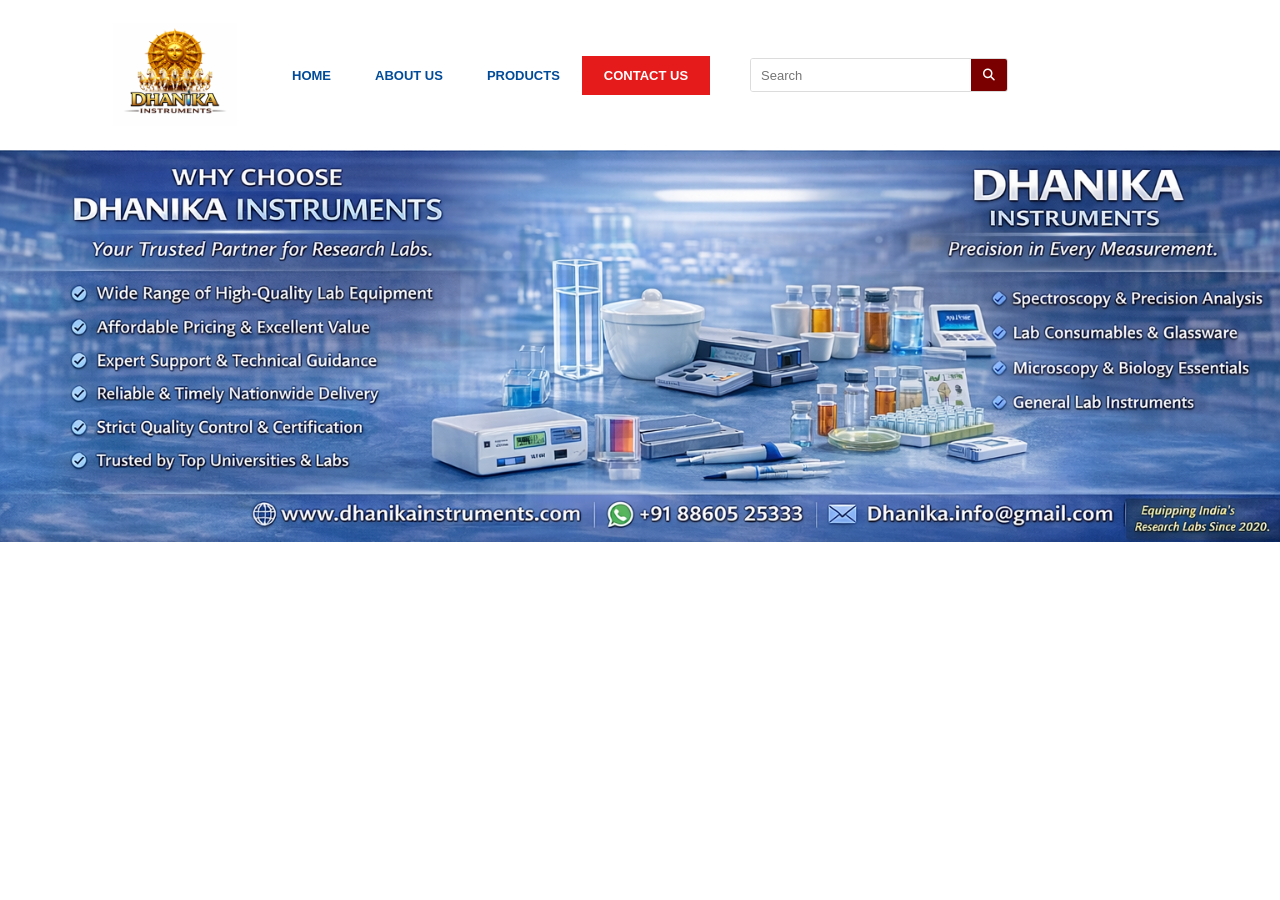
==== index.html @ e231268d "nav bar" ====
<!DOCTYPE html>
<html lang="en">

<head>
    <meta charset="UTF-8">
    <meta name="viewport" content="width=device-width, initial-scale=1.0">
    <title>Dhanika Instruments</title>
    <!-- Include Font Awesome for icons -->
    <link rel="stylesheet" href="https://cdnjs.cloudflare.com/ajax/libs/font-awesome/6.4.0/css/all.min.css">
    <link rel="stylesheet" href="style.css">
</head>

<body>

    <header class="header">
        <div class="top-container">
            <!-- Logo area with Nav inside it -->
            <div class="logo">
                <img src="logo.jpg" alt="Dhanika Instruments Logo" class="main-logo">

                <!-- Mobile Menu Toggle -->
                <input type="checkbox" id="menu-toggle" class="menu-toggle">
                <label for="menu-toggle" class="menu-icon"><i class="fas fa-bars"></i></label>

                <ul class="nav-menu">
                    <li><a href="#">HOME</a></li>
                    <li><a href="#">ABOUT US</a></li>
                    <li><a href="#">PRODUCTS</a></li>
                    <li class="contact-btn"><a href="#">CONTACT US</a></li>
                </ul>

                <div class="search-box">
                    <form action="#" method="GET">
                        <input type="text" placeholder="Search" name="search">
                        <button type="submit"><i class="fas fa-search"></i></button>
                    </form>
                </div>
            </div>

            <!-- Right side: Social and Contact -->

        </div>
    </header>

    <!-- Banner Section -->
    <section class="banner-section">
        <img src="banner.png" alt="Dhanika Instruments Banner" class="banner-image">
    </section>

</body>

</html>
---- style.css ----
* {
    margin: 0;
    padding: 0;
    box-sizing: border-box;
    font-family: 'Segoe UI', Tahoma, Geneva, Verdana, sans-serif;
}

body {
    background-color: #ffffff;
}

.header {
    width: 100%;
}

.top-container {
    max-width: 1100px;
    margin: 0 auto;
    padding: 10px 20px;
    position: relative;
    min-height: 120px;
    display: flex;
    justify-content: space-between;
    align-items: center;
    flex-wrap: wrap;
}

.logo {
    display: flex;
    align-items: center;
    position: relative;
}

.main-logo {
    max-height: 130px;
    width: auto;
    object-fit: contain;
}

.logo .nav-menu {
    margin-left: 30px;
}

.menu-toggle,
.menu-icon {
    display: none;
}

.search-box {
    margin-left: 40px;
    display: flex;
    align-items: center;
}

.nav-menu {
    list-style: none;
    display: flex;
}

.nav-menu li {
    display: flex;
}

.nav-menu li a {
    text-decoration: none;
    color: #004b99;
    font-weight: 600;
    font-size: 13px;
    padding: 12px 22px;
    display: flex;
    align-items: center;
    transition: background-color 0.2s;
}

.nav-menu li a:hover {
    background-color: #f7f7f7;
}

.nav-menu li.contact-btn {
    background-color: #e51a1a;
}

.nav-menu li.contact-btn a {
    color: #ffffff;
}

.nav-menu li.contact-btn a:hover {
    background-color: #cc1515;
}

.search-box form {
    display: flex;
    border: 1px solid #dcdcdc;
    border-radius: 3px;
    overflow: hidden;
    height: 34px;
}

.search-box input {
    border: none;
    padding: 0 10px;
    outline: none;
    font-size: 13px;
    width: 220px;
    color: #555;
}

.search-box button {
    background-color: #7a0000;
    border: none;
    color: white;
    padding: 0 12px;
    cursor: pointer;
    font-size: 12px;
}

.search-box button:hover {
    background-color: #5c0000;
}

.banner-section {
    width: 100%;
    margin: 0;
    padding: 0;
    line-height: 0;
}

.banner-section .banner-image {
    width: 100%;
    height: auto;
    display: block;
}

/* --- Responsive Media Queries --- */

/* Tablets and small desktops */
@media (max-width: 1024px) {
    .top-container {
        padding: 15px;
    }

    .main-logo {
        max-height: 100px;
    }

    .logo .nav-menu {
        margin-left: 20px;
    }

    .nav-menu li a {
        padding: 10px 15px;
    }
}

/* Mobile Devices */
@media (max-width: 768px) {
    .top-container {
        flex-direction: column;
        align-items: flex-start;
    }

    .logo {
        width: 100%;
        justify-content: space-between;
        position: relative;
    }

    .main-logo {
        max-height: 70px;
    }

    /* Mobile Navigation Bar (Hamburger Style) */
    .menu-icon {
        display: block;
        font-size: 26px;
        color: #004b99;
        cursor: pointer;
        padding: 10px;
    }

    .nav-menu {
        display: none;
        flex-direction: column;
        position: absolute;
        top: 100%;
        left: 0;
        width: 100%;
        background-color: white;
        box-shadow: 0 4px 10px rgba(0, 0, 0, 0.1);
        z-index: 1000;
        border-top: 1px solid #eee;
    }

    .logo .nav-menu {
        margin-left: 0;
    }

    .nav-menu li {
        width: 100%;
    }

    .nav-menu li a {
        padding: 15px 20px;
        width: 100%;
        border-bottom: 1px solid #f9f9f9;
    }

    /* Show menu when checkbox is checked */
    .menu-toggle:checked~.nav-menu {
        display: flex;
    }



    .search-box {
        width: auto;
        margin-left: 0;
        margin-top: 10px;
        order: 3;
    }

    .search-box form {
        width: 100%;
    }

    .search-box input {
        width: 150px;
        /* Smaller search box on mobile header */
    }
}
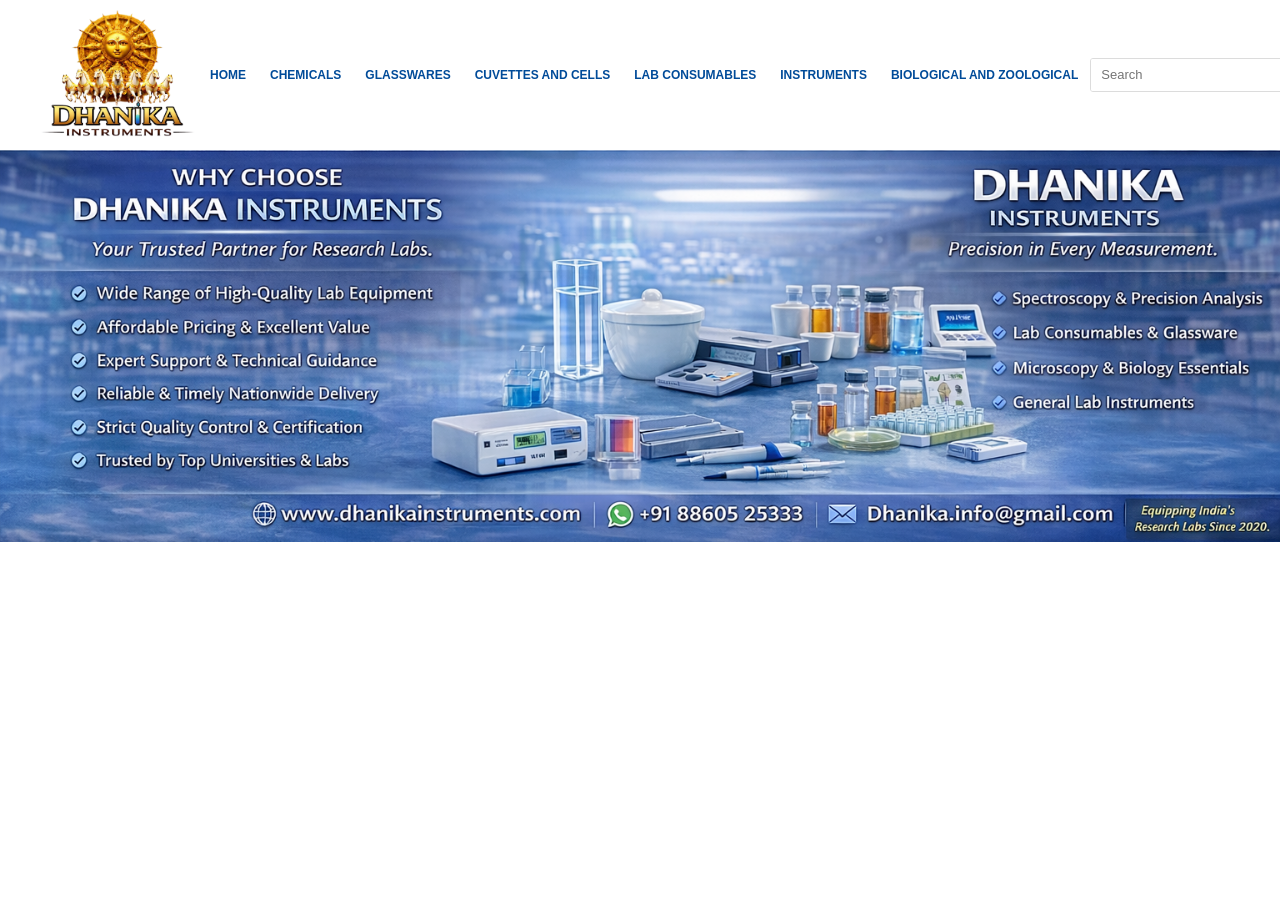
==== commit 89fc28f4: "nav bar" ====
--- a/index.html
+++ b/index.html
@@ -16,19 +16,26 @@
         <div class="top-container">
             <!-- Logo area with Nav inside it -->
             <div class="logo">
-                <img src="logo.jpg" alt="Dhanika Instruments Logo" class="main-logo">
+                <img src="Untitled design (1).png" alt="Dhanika Instruments Logo" class="main-logo">
+            </div>
 
+            <div class="nav-container">
                 <!-- Mobile Menu Toggle -->
                 <input type="checkbox" id="menu-toggle" class="menu-toggle">
                 <label for="menu-toggle" class="menu-icon"><i class="fas fa-bars"></i></label>
 
                 <ul class="nav-menu">
                     <li><a href="#">HOME</a></li>
-                    <li><a href="#">ABOUT US</a></li>
-                    <li><a href="#">PRODUCTS</a></li>
-                    <li class="contact-btn"><a href="#">CONTACT US</a></li>
+                    <li><a href="#">CHEMICALS</a></li>
+                    <li><a href="#">GLASSWARES</a></li>
+                    <li><a href="#">CUVETTES AND CELLS</a></li>
+                    <li><a href="#">LAB CONSUMABLES</a></li>
+                    <li><a href="#">INSTRUMENTS</a></li>
+                    <li><a href="#">BIOLOGICAL AND ZOOLOGICAL</a></li>
                 </ul>
+            </div>
 
+            <div class="header-right">
                 <div class="search-box">
                     <form action="#" method="GET">
                         <input type="text" placeholder="Search" name="search">
--- a/style.css
+++ b/style.css
@@ -14,15 +14,25 @@
 }
 
 .top-container {
-    max-width: 1100px;
-    margin: 0 auto;
-    padding: 10px 20px;
+    width: 100%;
+    max-width: 100%;
+    margin: 0;
+    padding: 10px 40px;
     position: relative;
-    min-height: 120px;
+    min-height: 100px;
     display: flex;
     justify-content: space-between;
     align-items: center;
-    flex-wrap: wrap;
+}
+
+/* Perfect Center Logic for Desktop */
+@media (min-width: 1300px) {
+    .nav-container {
+        position: absolute;
+        left: 50%;
+        transform: translateX(-50%);
+        z-index: 10;
+    }
 }
 
 .logo {
@@ -37,8 +47,14 @@
     object-fit: contain;
 }
 
-.logo .nav-menu {
-    margin-left: 30px;
+.nav-container {
+    display: flex;
+    align-items: center;
+}
+
+.header-right {
+    display: flex;
+    justify-content: flex-end;
 }
 
 .menu-toggle,
@@ -47,7 +63,6 @@
 }
 
 .search-box {
-    margin-left: 40px;
     display: flex;
     align-items: center;
 }
@@ -65,28 +80,19 @@
     text-decoration: none;
     color: #004b99;
     font-weight: 600;
-    font-size: 13px;
-    padding: 12px 22px;
-    display: flex;
-    align-items: center;
-    transition: background-color 0.2s;
+    font-size: 12px;
+    padding: 12px 12px;
+    display: flex;
+    align-items: center;
+    transition: color 0.15s ease;
+    white-space: nowrap;
 }
 
 .nav-menu li a:hover {
-    background-color: #f7f7f7;
-}
-
-.nav-menu li.contact-btn {
-    background-color: #e51a1a;
-}
-
-.nav-menu li.contact-btn a {
-    color: #ffffff;
-}
-
-.nav-menu li.contact-btn a:hover {
-    background-color: #cc1515;
-}
+    color: #cc1515;
+}
+
+
 
 .search-box form {
     display: flex;
@@ -136,14 +142,14 @@
 /* Tablets and small desktops */
 @media (max-width: 1024px) {
     .top-container {
-        padding: 15px;
+        padding: 10px 20px;
     }
 
     .main-logo {
         max-height: 100px;
     }
 
-    .logo .nav-menu {
+    .nav-menu {
         margin-left: 20px;
     }
 
@@ -155,8 +161,9 @@
 /* Mobile Devices */
 @media (max-width: 768px) {
     .top-container {
-        flex-direction: column;
-        align-items: flex-start;
+        flex-direction: row;
+        justify-content: space-between;
+        padding: 10px 15px;
     }
 
     .logo {
@@ -191,9 +198,7 @@
         border-top: 1px solid #eee;
     }
 
-    .logo .nav-menu {
-        margin-left: 0;
-    }
+
 
     .nav-menu li {
         width: 100%;
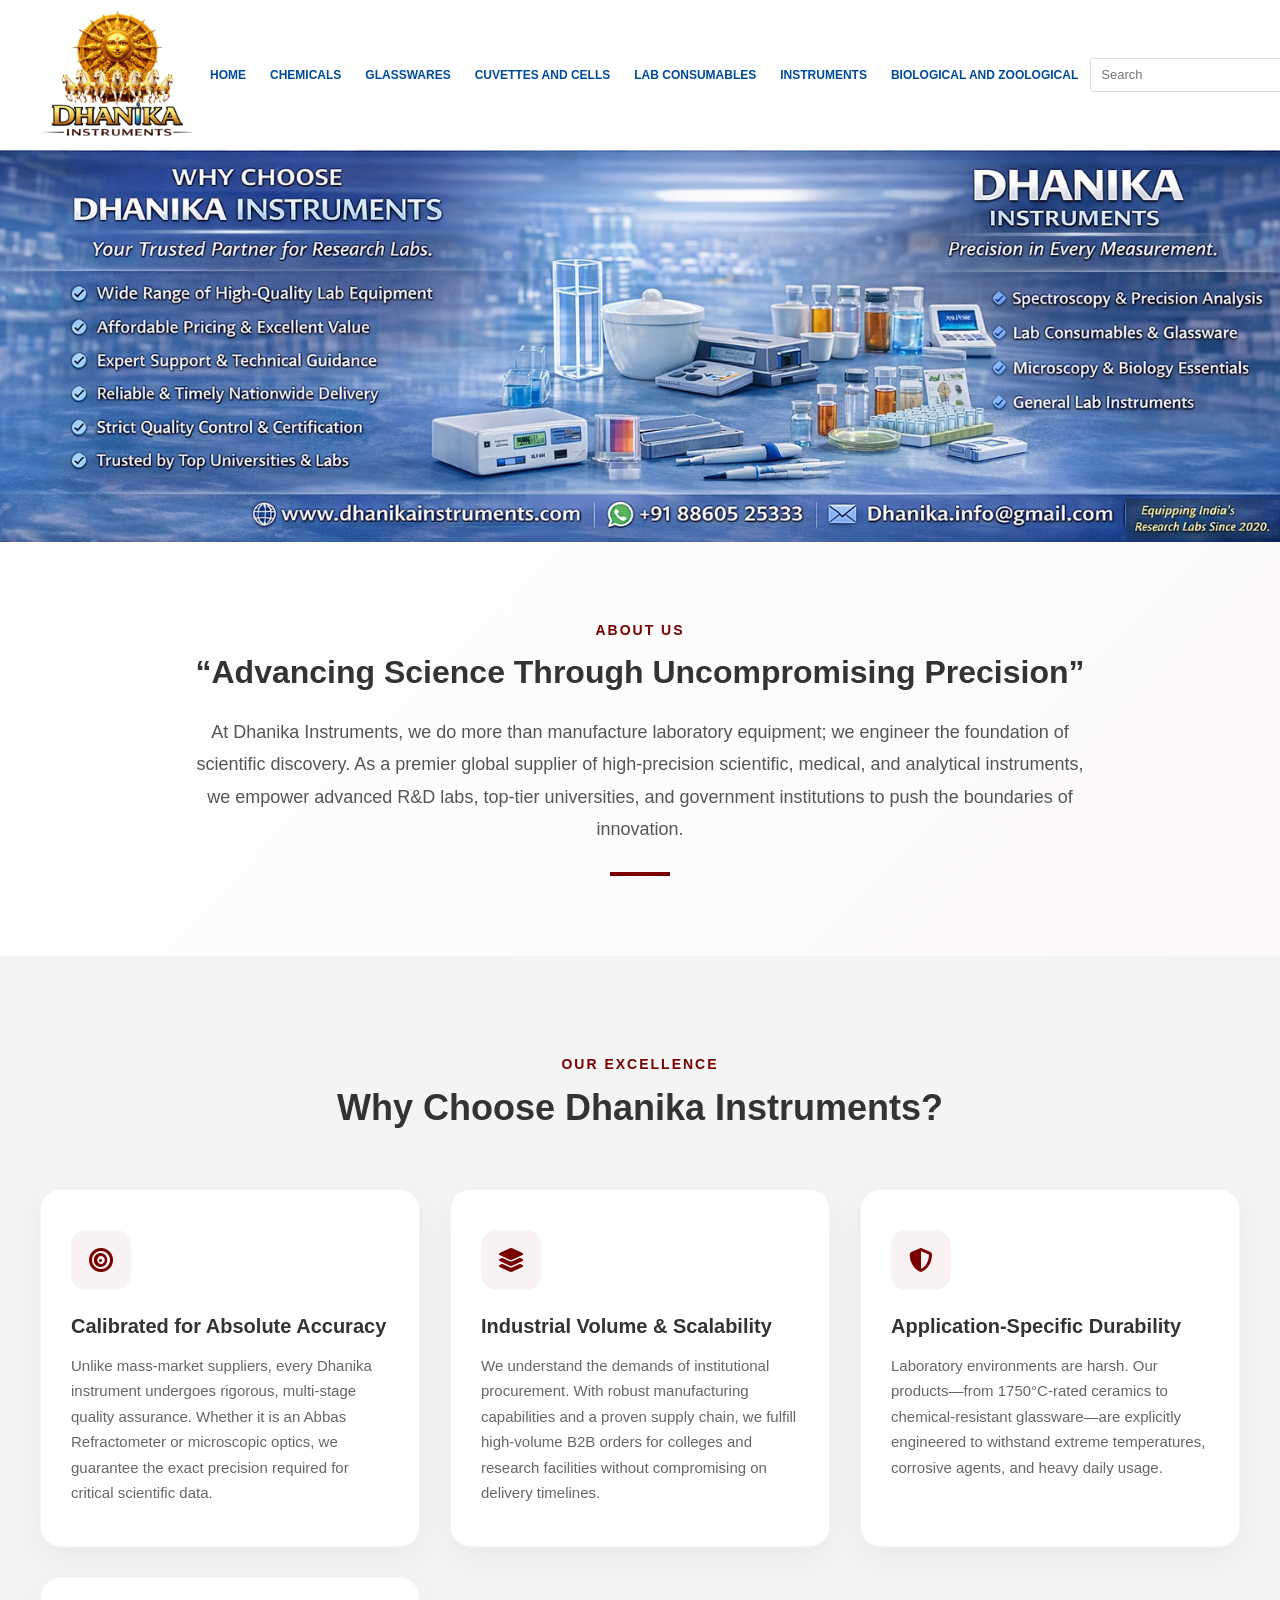
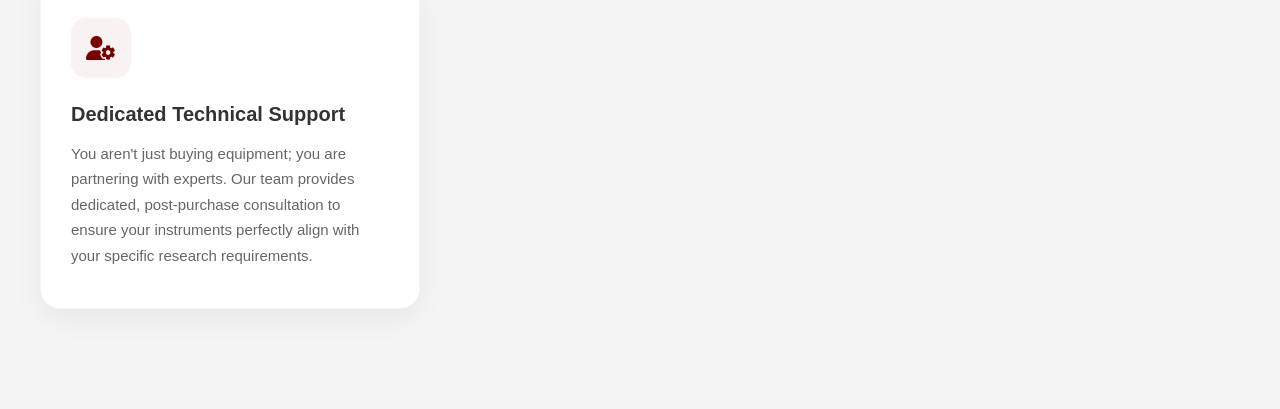
==== commit e9a5e6c3: "Add About Us and Why Choose Us sections with animations and styling" ====
--- a/index.html
+++ b/index.html
@@ -25,13 +25,13 @@
                 <label for="menu-toggle" class="menu-icon"><i class="fas fa-bars"></i></label>
 
                 <ul class="nav-menu">
-                    <li><a href="#">HOME</a></li>
-                    <li><a href="#">CHEMICALS</a></li>
-                    <li><a href="#">GLASSWARES</a></li>
-                    <li><a href="#">CUVETTES AND CELLS</a></li>
-                    <li><a href="#">LAB CONSUMABLES</a></li>
-                    <li><a href="#">INSTRUMENTS</a></li>
-                    <li><a href="#">BIOLOGICAL AND ZOOLOGICAL</a></li>
+                    <li><a href="index.html">HOME</a></li>
+                    <li><a href="chemicals.html">CHEMICALS</a></li>
+                    <li><a href="glasswares.html">GLASSWARES</a></li>
+                    <li><a href="cuvettes.html">CUVETTES AND CELLS</a></li>
+                    <li><a href="lab-consumables.html">LAB CONSUMABLES</a></li>
+                    <li><a href="instruments.html">INSTRUMENTS</a></li>
+                    <li><a href="biological.html">BIOLOGICAL AND ZOOLOGICAL</a></li>
                 </ul>
             </div>
 
@@ -54,6 +54,68 @@
         <img src="banner.png" alt="Dhanika Instruments Banner" class="banner-image">
     </section>
 
+    <!-- About Us Section -->
+    <section class="about-section">
+        <div class="about-container animate-up">
+            <span class="section-tag">About Us</span>
+            <h2>“Advancing Science Through Uncompromising Precision”</h2>
+            <div class="about-content">
+                At Dhanika Instruments, we do more than manufacture laboratory equipment; we engineer the foundation of
+                scientific discovery. As a premier global supplier of high-precision scientific, medical, and analytical
+                instruments, we empower advanced R&D labs, top-tier universities, and government institutions to push
+                the boundaries of innovation.
+            </div>
+        </div>
+    </section>
+
+    <!-- Why Choose Us Section -->
+    <section class="why-us-section">
+        <div class="why-us-container">
+            <div class="why-header animate-up">
+                <span class="section-tag">Our Excellence</span>
+                <h2>Why Choose Dhanika Instruments?</h2>
+            </div>
+
+            <div class="feature-grid">
+                <!-- Card 1 -->
+                <div class="feature-card animate-up delay-1">
+                    <div class="feature-icon-box"><i class="fas fa-bullseye"></i></div>
+                    <h3>Calibrated for Absolute Accuracy</h3>
+                    <p>Unlike mass-market suppliers, every Dhanika instrument undergoes rigorous, multi-stage quality
+                        assurance. Whether it is an Abbas Refractometer or microscopic optics, we guarantee the exact
+                        precision required for critical scientific data.</p>
+                </div>
+
+                <!-- Card 2 -->
+                <div class="feature-card animate-up delay-2">
+                    <div class="feature-icon-box"><i class="fas fa-layer-group"></i></div>
+                    <h3>Industrial Volume & Scalability</h3>
+                    <p>We understand the demands of institutional procurement. With robust manufacturing capabilities
+                        and a proven supply chain, we fulfill high-volume B2B orders for colleges and research
+                        facilities without compromising on delivery timelines.</p>
+                </div>
+
+                <!-- Card 3 -->
+                <div class="feature-card animate-up delay-3">
+                    <div class="feature-icon-box"><i class="fas fa-shield-alt"></i></div>
+                    <h3>Application-Specific Durability</h3>
+                    <p>Laboratory environments are harsh. Our products—from 1750°C-rated ceramics to chemical-resistant
+                        glassware—are explicitly engineered to withstand extreme temperatures, corrosive agents, and
+                        heavy daily usage.</p>
+                </div>
+
+                <!-- Card 4 -->
+                <div class="feature-card animate-up delay-4">
+                    <div class="feature-icon-box"><i class="fas fa-user-gear"></i></div>
+                    <h3>Dedicated Technical Support</h3>
+                    <p>You aren't just buying equipment; you are partnering with experts. Our team provides dedicated,
+                        post-purchase consultation to ensure your instruments perfectly align with your specific
+                        research requirements.</p>
+                </div>
+            </div>
+        </div>
+    </section>
+
 </body>
 
 </html>
--- a/style.css
+++ b/style.css
@@ -135,6 +135,323 @@
     width: 100%;
     height: auto;
     display: block;
+}
+
+/* --- Entrance Animations --- */
+@keyframes fadeInUp {
+    from {
+        opacity: 0;
+        transform: translateY(30px);
+    }
+
+    to {
+        opacity: 1;
+        transform: translateY(0);
+    }
+}
+
+.animate-up {
+    opacity: 0;
+    animation: fadeInUp 0.8s ease-out forwards;
+}
+
+.delay-1 {
+    animation-delay: 0.2s;
+}
+
+.delay-2 {
+    animation-delay: 0.4s;
+}
+
+.delay-3 {
+    animation-delay: 0.6s;
+}
+
+.delay-4 {
+    animation-delay: 0.8s;
+}
+
+/* --- About Us Section --- */
+.about-section {
+    padding: 80px 40px;
+    background: linear-gradient(135deg, #fff 0%, #fcf8f8 100%);
+    text-align: center;
+    overflow: hidden;
+}
+
+.about-container {
+    max-width: 900px;
+    margin: 0 auto;
+}
+
+.section-tag {
+    color: #7a0000;
+    font-weight: 700;
+    text-transform: uppercase;
+    letter-spacing: 2px;
+    font-size: 14px;
+    margin-bottom: 15px;
+    display: block;
+}
+
+.about-section h2 {
+    font-size: 32px;
+    color: #333;
+    margin-bottom: 25px;
+    font-weight: 800;
+    line-height: 1.2;
+}
+
+.about-content {
+    font-size: 18px;
+    color: #555;
+    line-height: 1.8;
+    position: relative;
+    padding-bottom: 30px;
+}
+
+.about-content::after {
+    content: '';
+    position: absolute;
+    bottom: 0;
+    left: 50%;
+    transform: translateX(-50%);
+    width: 60px;
+    height: 4px;
+    background: #7a0000;
+}
+
+/* --- Why Choose Us Section --- */
+.why-us-section {
+    padding: 100px 40px;
+    background-color: #f4f4f4;
+}
+
+.why-us-container {
+    max-width: 1300px;
+    margin: 0 auto;
+}
+
+.why-header {
+    text-align: center;
+    margin-bottom: 60px;
+}
+
+.why-header h2 {
+    font-size: 36px;
+    color: #333;
+    font-weight: 800;
+}
+
+.feature-grid {
+    display: grid;
+    grid-template-columns: repeat(auto-fit, minmax(280px, 1fr));
+    gap: 30px;
+}
+
+.feature-card {
+    background: #fff;
+    padding: 40px 30px;
+    border-radius: 20px;
+    box-shadow: 0 10px 30px rgba(0, 0, 0, 0.05);
+    transition: all 0.4s cubic-bezier(0.175, 0.885, 0.32, 1.275);
+    border: 1px solid rgba(122, 0, 0, 0.05);
+    position: relative;
+    overflow: hidden;
+    z-index: 1;
+}
+
+.feature-card::before {
+    content: '';
+    position: absolute;
+    top: 0;
+    left: 0;
+    width: 6px;
+    height: 0%;
+    background: #7a0000;
+    transition: height 0.4s ease;
+}
+
+.feature-card:hover {
+    transform: translateY(-10px);
+    box-shadow: 0 20px 40px rgba(0, 0, 0, 0.1);
+}
+
+.feature-card:hover::before {
+    height: 100%;
+}
+
+.feature-icon-box {
+    width: 60px;
+    height: 60px;
+    background: rgba(122, 0, 0, 0.05);
+    border-radius: 15px;
+    display: flex;
+    align-items: center;
+    justify-content: center;
+    margin-bottom: 25px;
+    color: #7a0000;
+    font-size: 24px;
+    transition: all 0.3s ease;
+}
+
+.feature-card:hover .feature-icon-box {
+    background: #7a0000;
+    color: #fff;
+    transform: scale(1.1);
+}
+
+.feature-card h3 {
+    font-size: 20px;
+    color: #333;
+    margin-bottom: 15px;
+    font-weight: 700;
+}
+
+.feature-card p {
+    font-size: 15px;
+    color: #666;
+    line-height: 1.7;
+}
+
+/* Base Content Section (Shared) */
+.content-section {
+    max-width: 1300px;
+    margin: 40px auto;
+    padding: 0 40px;
+}
+
+.content-section h1 {
+    color: #7a0000;
+    margin-bottom: 10px;
+    font-size: 36px;
+    text-align: center;
+    font-weight: 700;
+}
+
+.section-subtitle {
+    text-align: center;
+    color: #666;
+    margin-bottom: 50px;
+    font-size: 18px;
+}
+
+/* Category Grid */
+.product-grid {
+    display: grid;
+    grid-template-columns: repeat(auto-fill, minmax(300px, 1fr));
+    gap: 30px;
+    margin-bottom: 60px;
+}
+
+/* Product Card Style */
+.product-card {
+    background: #fff;
+    border-radius: 12px;
+    overflow: hidden;
+    box-shadow: 0 5px 15px rgba(0, 0, 0, 0.05);
+    transition: transform 0.3s ease, box-shadow 0.3s ease;
+    border: 1px solid #eee;
+    display: flex;
+    flex-direction: column;
+}
+
+.product-card:hover {
+    transform: translateY(-5px);
+    box-shadow: 0 10px 25px rgba(0, 0, 0, 0.1);
+}
+
+.product-image {
+    width: 100%;
+    height: 220px;
+    background: #f9f9f9;
+    display: flex;
+    align-items: center;
+    justify-content: center;
+    padding: 20px;
+}
+
+.product-image img {
+    max-width: 100%;
+    max-height: 100%;
+    object-fit: contain;
+}
+
+.product-details {
+    padding: 20px;
+    flex-grow: 1;
+}
+
+.product-id {
+    font-size: 12px;
+    color: #999;
+    font-weight: 600;
+    margin-bottom: 5px;
+    display: block;
+}
+
+.product-title {
+    font-size: 18px;
+    color: #333;
+    font-weight: 700;
+    margin-bottom: 10px;
+}
+
+.product-table {
+    width: 100%;
+    border-collapse: collapse;
+    margin-top: 15px;
+    font-size: 13px;
+}
+
+.product-table td {
+    padding: 8px 0;
+    border-bottom: 1px solid #f0f0f0;
+}
+
+.product-table .label {
+    color: #888;
+    width: 100px;
+}
+
+.product-table .value {
+    color: #444;
+    font-weight: 600;
+    text-align: right;
+}
+
+.product-description {
+    margin-top: 15px;
+    font-size: 13px;
+    color: #666;
+    line-height: 1.5;
+}
+
+/* Section Headers */
+.category-header {
+    background: #f7f7f7;
+    padding: 15px 25px;
+    border-radius: 8px;
+    margin: 60px 0 30px 0;
+    border-left: 5px solid #7a0000;
+    display: flex;
+    justify-content: space-between;
+    align-items: center;
+}
+
+.category-header h2 {
+    font-size: 24px;
+    color: #333;
+    margin: 0;
+}
+
+.gst-badge {
+    background: #e1f5fe;
+    color: #01579b;
+    padding: 4px 12px;
+    border-radius: 20px;
+    font-size: 12px;
+    font-weight: 700;
 }
 
 /* --- Responsive Media Queries --- */
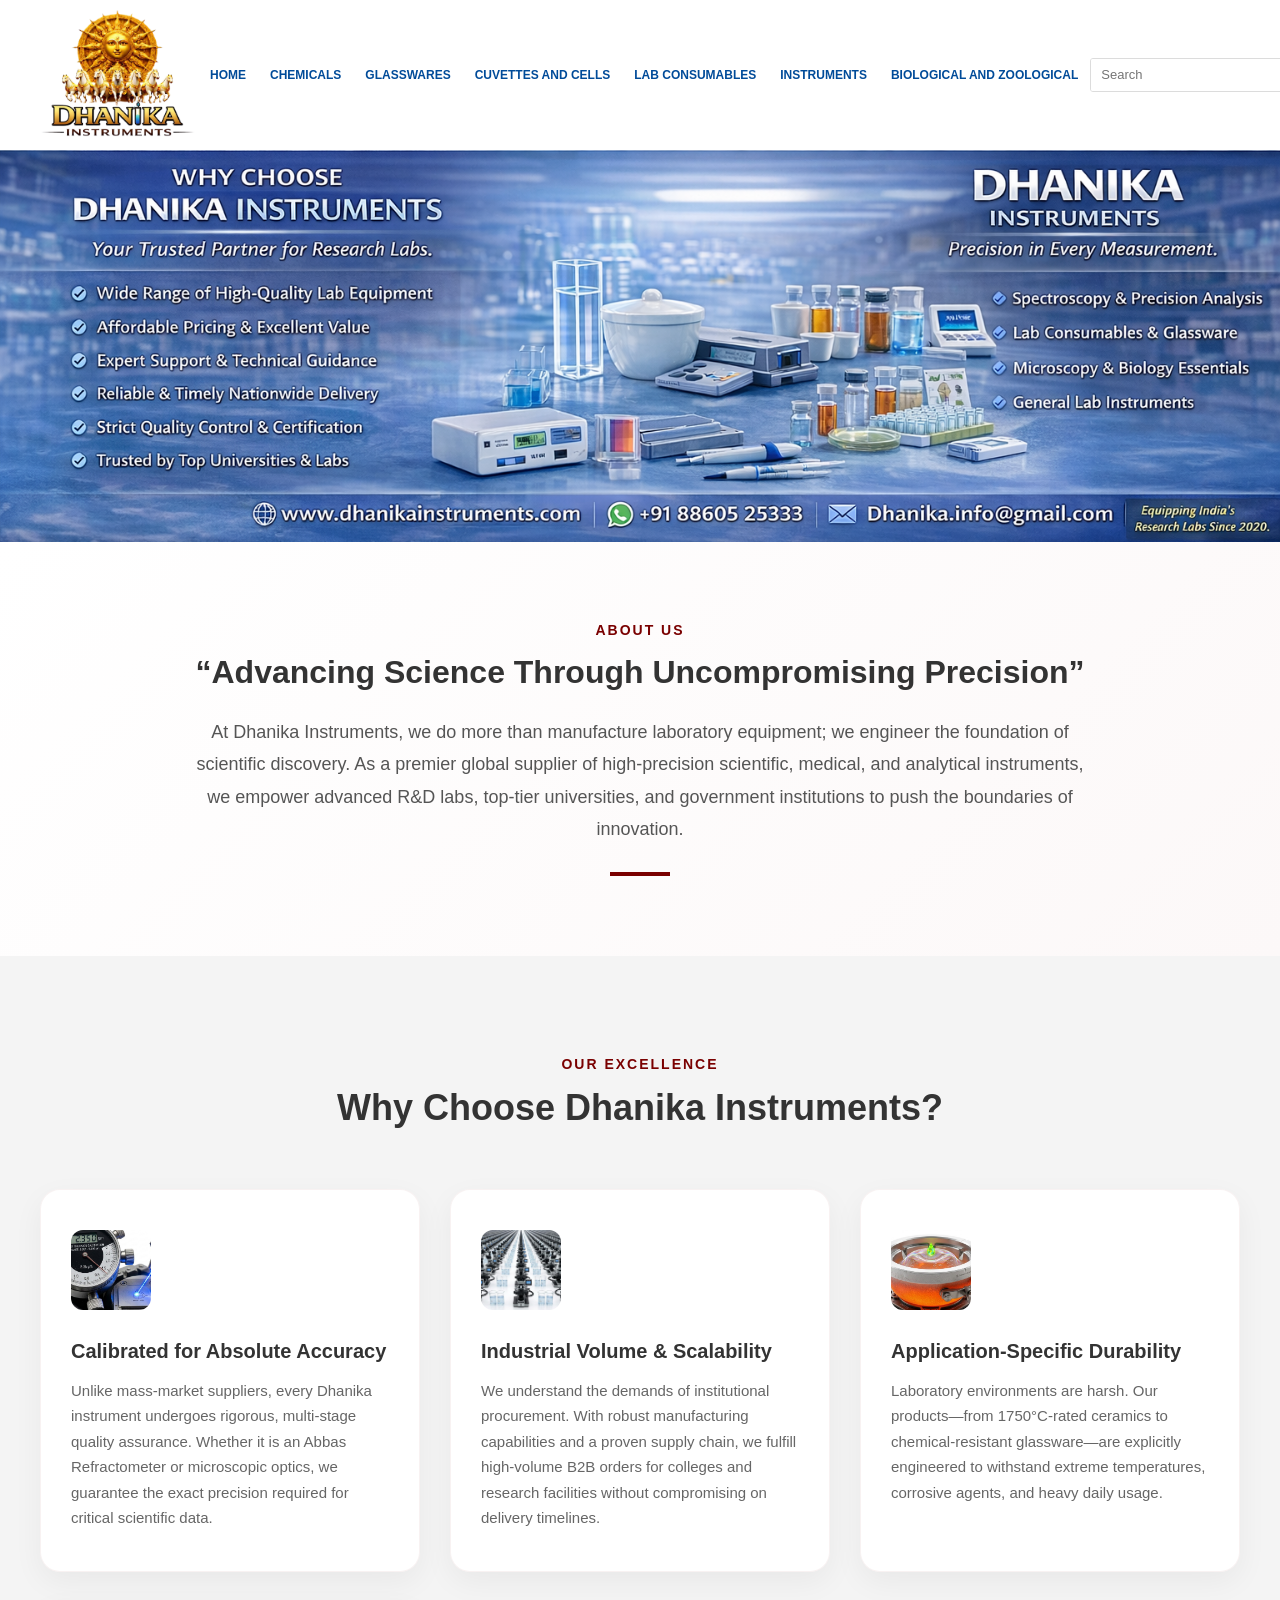
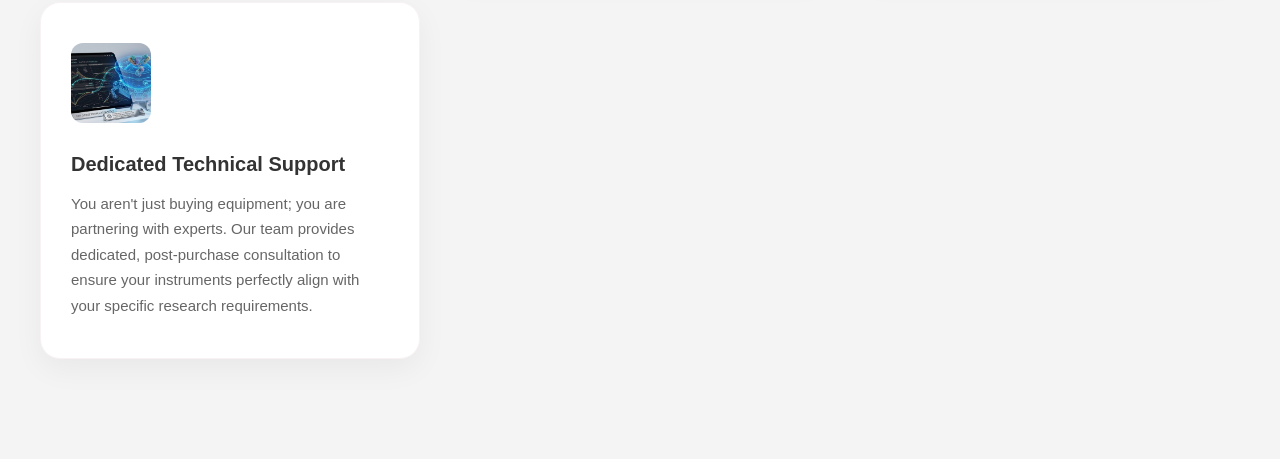
==== commit 0917f570: "Add product images and enhance feature icon styling for better presentation" ====
--- a/index.html
+++ b/index.html
@@ -79,7 +79,8 @@
             <div class="feature-grid">
                 <!-- Card 1 -->
                 <div class="feature-card animate-up delay-1">
-                    <div class="feature-icon-box"><i class="fas fa-bullseye"></i></div>
+                    <div class="feature-icon-box"><img src="1.jpeg" alt="Accuracy Icon"
+                            style="width: 100%; height: 100%; object-fit: cover; border-radius: 12px;"></div>
                     <h3>Calibrated for Absolute Accuracy</h3>
                     <p>Unlike mass-market suppliers, every Dhanika instrument undergoes rigorous, multi-stage quality
                         assurance. Whether it is an Abbas Refractometer or microscopic optics, we guarantee the exact
@@ -88,7 +89,8 @@
 
                 <!-- Card 2 -->
                 <div class="feature-card animate-up delay-2">
-                    <div class="feature-icon-box"><i class="fas fa-layer-group"></i></div>
+                    <div class="feature-icon-box"><img src="2.jpeg" alt="Scalability Icon"
+                            style="width: 100%; height: 100%; object-fit: cover; border-radius: 12px;"></div>
                     <h3>Industrial Volume & Scalability</h3>
                     <p>We understand the demands of institutional procurement. With robust manufacturing capabilities
                         and a proven supply chain, we fulfill high-volume B2B orders for colleges and research
@@ -97,7 +99,8 @@
 
                 <!-- Card 3 -->
                 <div class="feature-card animate-up delay-3">
-                    <div class="feature-icon-box"><i class="fas fa-shield-alt"></i></div>
+                    <div class="feature-icon-box"><img src="3.jpeg" alt="Durability Icon"
+                            style="width: 100%; height: 100%; object-fit: cover; border-radius: 12px;"></div>
                     <h3>Application-Specific Durability</h3>
                     <p>Laboratory environments are harsh. Our products—from 1750°C-rated ceramics to chemical-resistant
                         glassware—are explicitly engineered to withstand extreme temperatures, corrosive agents, and
@@ -106,7 +109,8 @@
 
                 <!-- Card 4 -->
                 <div class="feature-card animate-up delay-4">
-                    <div class="feature-icon-box"><i class="fas fa-user-gear"></i></div>
+                    <div class="feature-icon-box"><img src="4.jpeg" alt="Support Icon"
+                            style="width: 100%; height: 100%; object-fit: cover; border-radius: 12px;"></div>
                     <h3>Dedicated Technical Support</h3>
                     <p>You aren't just buying equipment; you are partnering with experts. Our team provides dedicated,
                         post-purchase consultation to ensure your instruments perfectly align with your specific
--- a/style.css
+++ b/style.css
@@ -282,16 +282,16 @@
 }
 
 .feature-icon-box {
-    width: 60px;
-    height: 60px;
-    background: rgba(122, 0, 0, 0.05);
+    width: 80px;
+    height: 80px;
+    background: transparent;
     border-radius: 15px;
     display: flex;
     align-items: center;
     justify-content: center;
-    margin-bottom: 25px;
+    margin-bottom: 30px;
     color: #7a0000;
-    font-size: 24px;
+    font-size: 32px;
     transition: all 0.3s ease;
 }
 
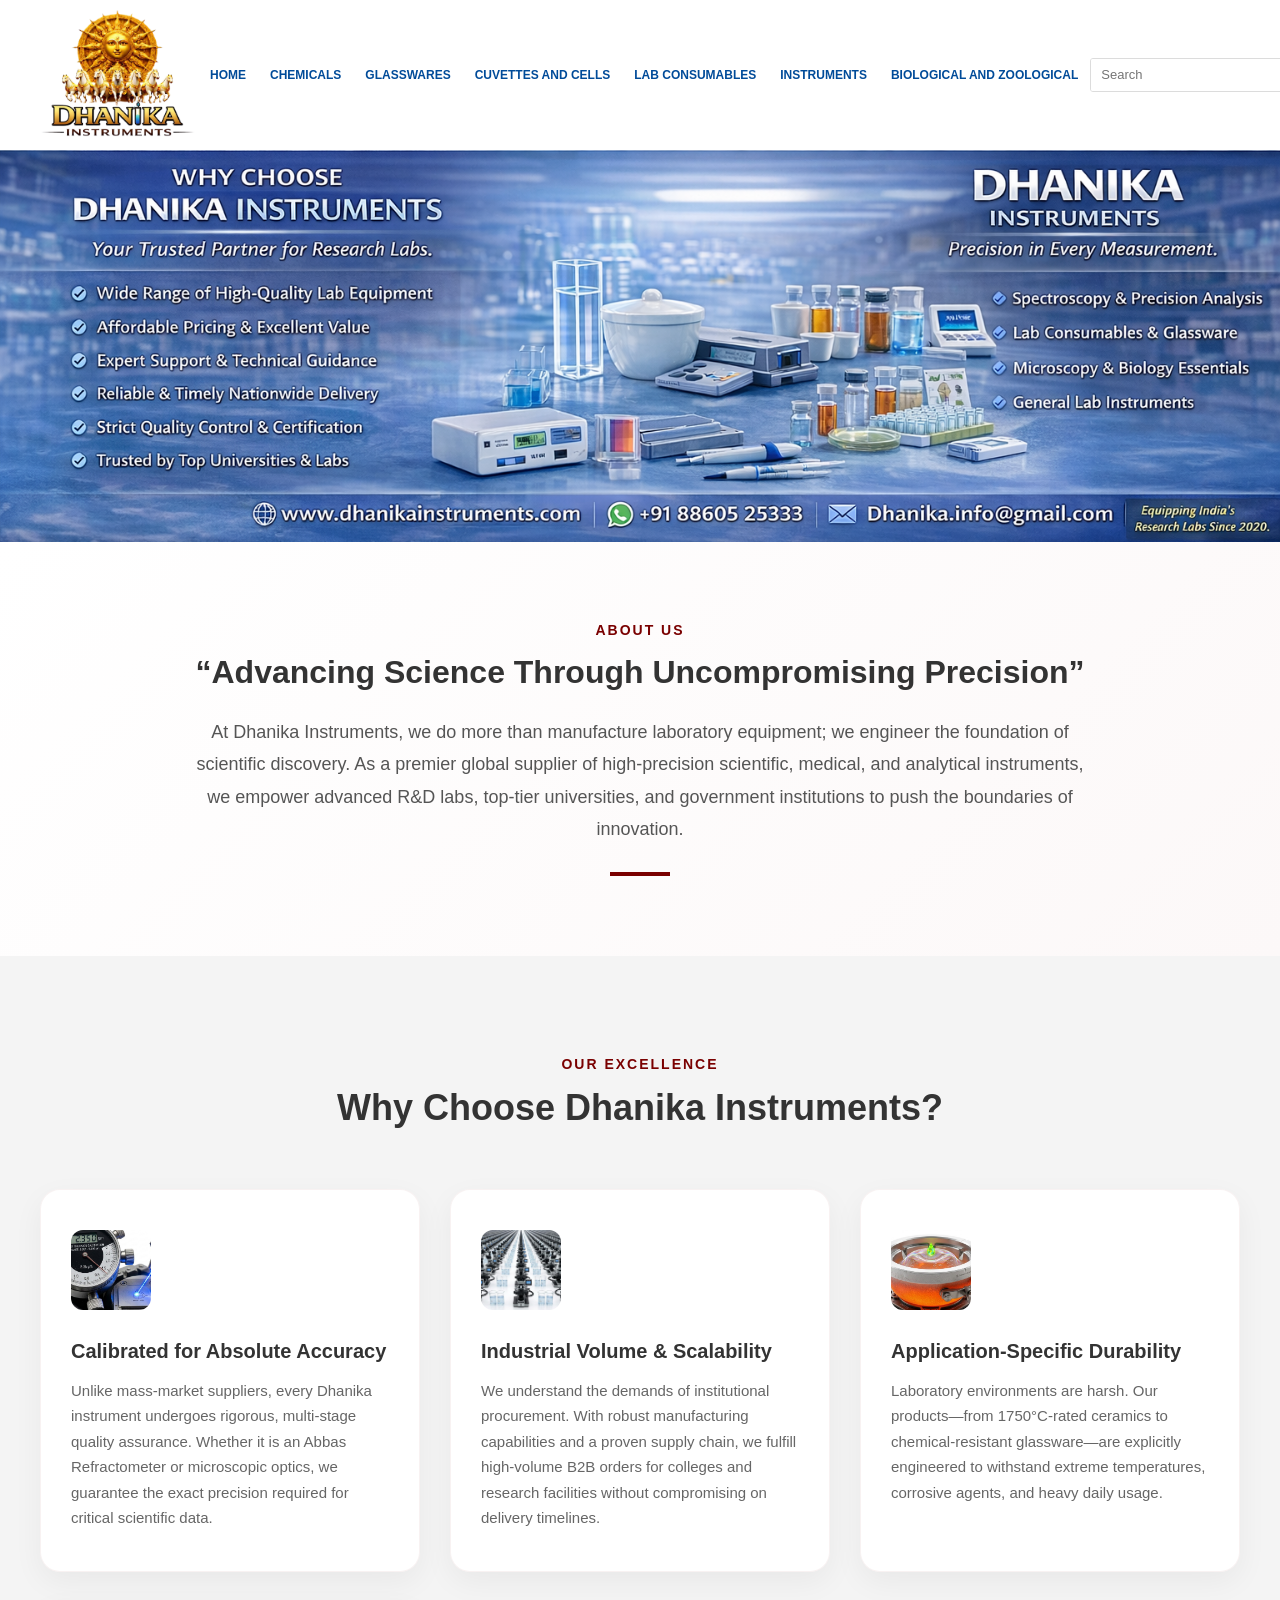
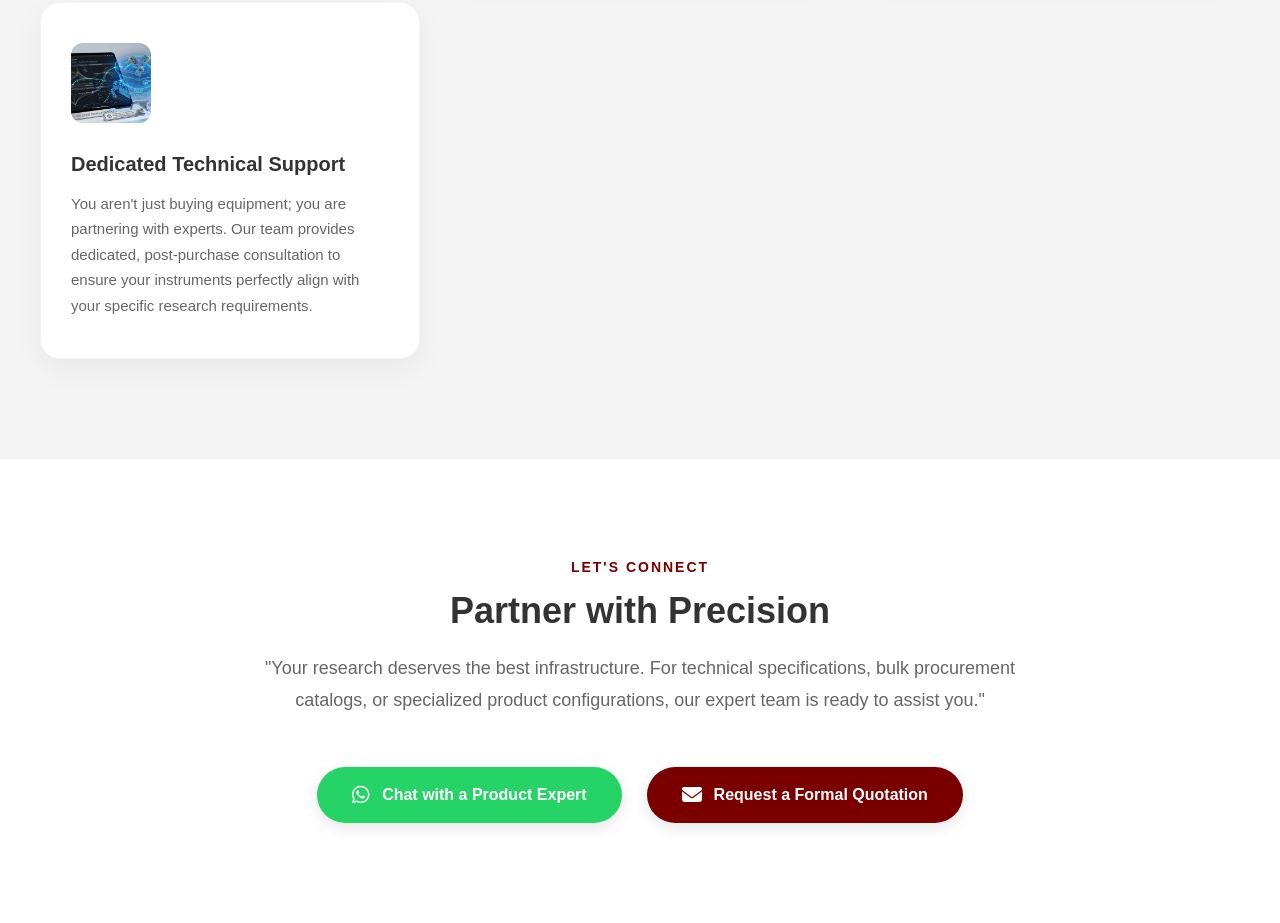
==== commit 2e6e4f65: "Add Contact Us section with styling and call-to-action buttons" ====
--- a/index.html
+++ b/index.html
@@ -120,6 +120,25 @@
         </div>
     </section>
 
+    <!-- Contact Us Section -->
+    <section class="contact-section">
+        <div class="contact-container animate-up">
+            <span class="section-tag">Let's Connect</span>
+            <h2>Partner with Precision</h2>
+            <p>"Your research deserves the best infrastructure. For technical specifications, bulk procurement catalogs,
+                or specialized product configurations, our expert team is ready to assist you."</p>
+
+            <div class="cta-container">
+                <a href="https://wa.me/918860525333" class="cta-button whatsapp-btn" target="_blank">
+                    <i class="fab fa-whatsapp"></i> Chat with a Product Expert
+                </a>
+                <a href="mailto:dhanika.info@gmail.com" class="cta-button email-btn">
+                    <i class="fas fa-envelope"></i> Request a Formal Quotation
+                </a>
+            </div>
+        </div>
+    </section>
+
 </body>
 
 </html>
--- a/style.css
+++ b/style.css
@@ -312,6 +312,78 @@
     font-size: 15px;
     color: #666;
     line-height: 1.7;
+}
+
+/* --- Contact Us Section --- */
+.contact-section {
+    padding: 100px 40px;
+    background: #fff;
+    text-align: center;
+}
+
+.contact-container {
+    max-width: 800px;
+    margin: 0 auto;
+}
+
+.contact-section h2 {
+    font-size: 36px;
+    color: #333;
+    margin-bottom: 20px;
+    font-weight: 800;
+}
+
+.contact-section p {
+    font-size: 18px;
+    color: #666;
+    line-height: 1.8;
+    margin-bottom: 50px;
+}
+
+.cta-container {
+    display: flex;
+    justify-content: center;
+    gap: 25px;
+    flex-wrap: wrap;
+}
+
+.cta-button {
+    display: inline-flex;
+    align-items: center;
+    padding: 18px 35px;
+    border-radius: 50px;
+    font-weight: 700;
+    text-decoration: none;
+    font-size: 16px;
+    transition: all 0.3s ease;
+    box-shadow: 0 5px 15px rgba(0, 0, 0, 0.1);
+}
+
+.cta-button i {
+    margin-right: 12px;
+    font-size: 20px;
+}
+
+.whatsapp-btn {
+    background-color: #25D366;
+    color: #fff;
+}
+
+.whatsapp-btn:hover {
+    background-color: #128C7E;
+    transform: translateY(-5px);
+    box-shadow: 0 10px 25px rgba(37, 211, 102, 0.3);
+}
+
+.email-btn {
+    background-color: #7a0000;
+    color: #fff;
+}
+
+.email-btn:hover {
+    background-color: #5c0000;
+    transform: translateY(-5px);
+    box-shadow: 0 10px 25px rgba(122, 0, 0, 0.3);
 }
 
 /* Base Content Section (Shared) */
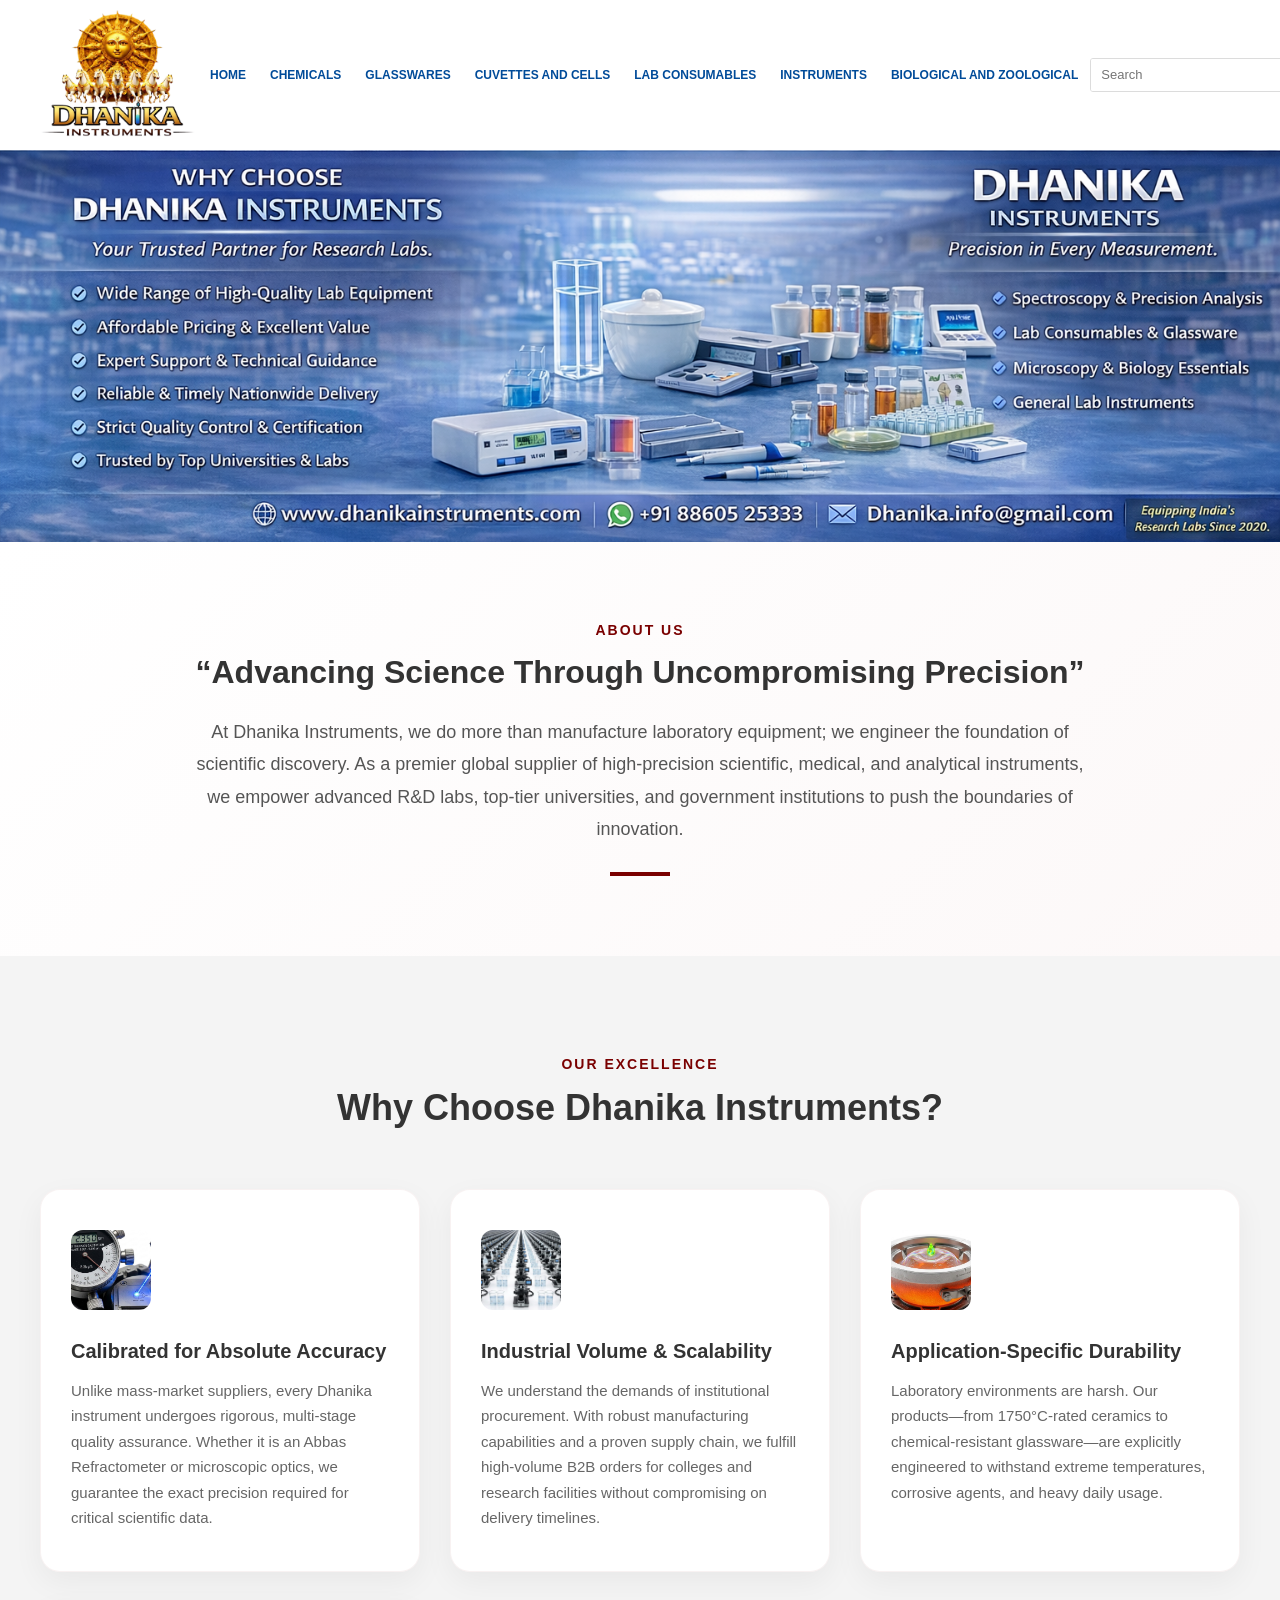
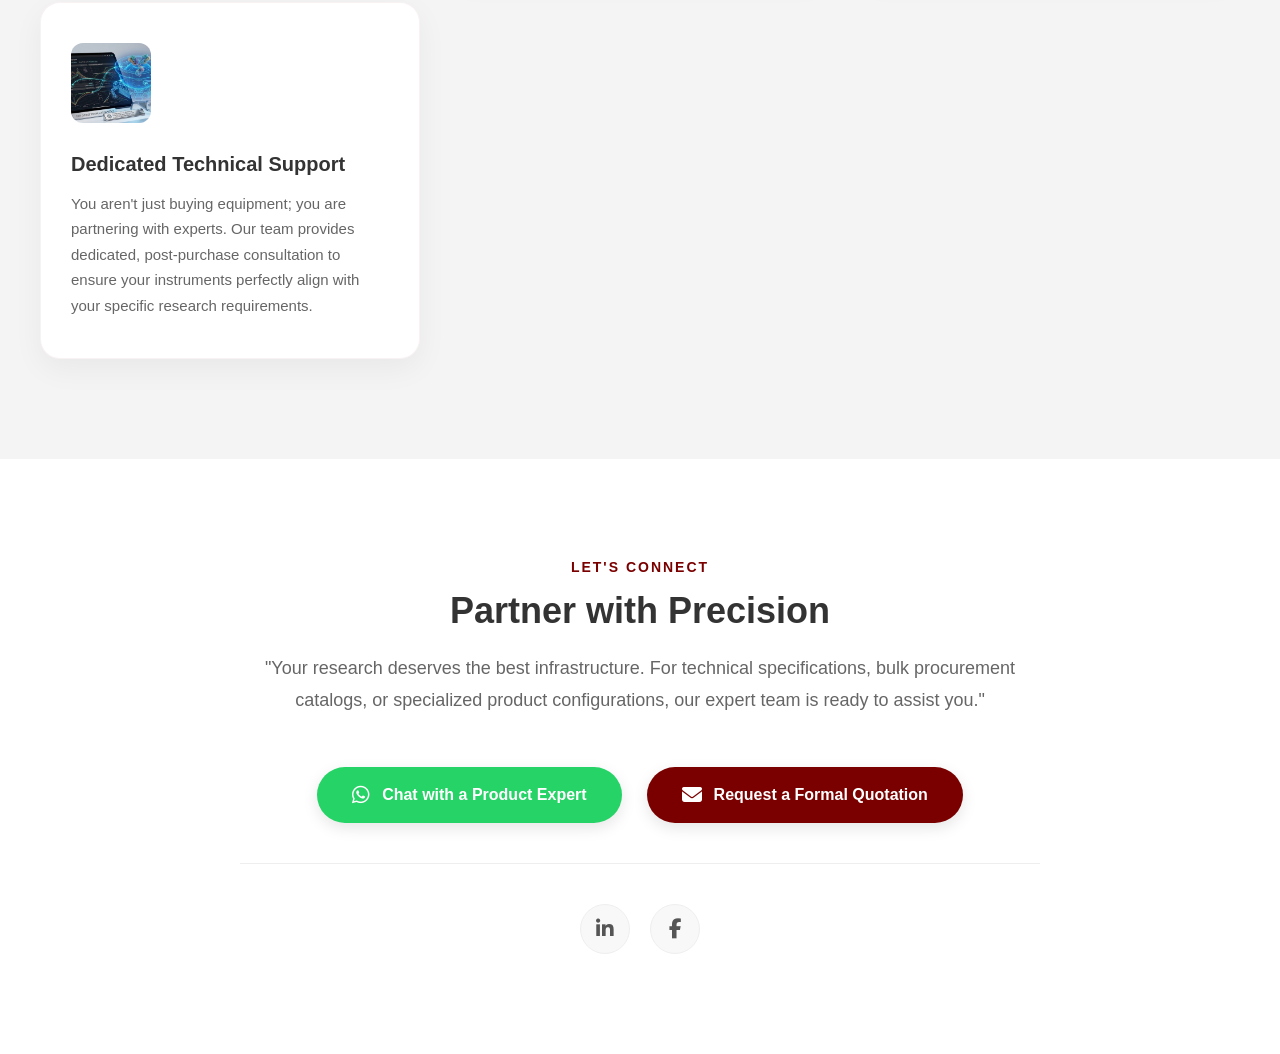
==== commit 820ba746: "Add social media links section with styling for LinkedIn and Facebook" ====
--- a/index.html
+++ b/index.html
@@ -136,6 +136,17 @@
                     <i class="fas fa-envelope"></i> Request a Formal Quotation
                 </a>
             </div>
+
+            <div class="social-links">
+                <a href="https://www.linkedin.com/in/dhanikainstruments/" class="social-btn linkedin" target="_blank"
+                    title="LinkedIn">
+                    <i class="fab fa-linkedin-in"></i>
+                </a>
+                <a href="https://www.facebook.com/people/Dhanika-Instruments/100010497760028/"
+                    class="social-btn facebook" target="_blank" title="Facebook">
+                    <i class="fab fa-facebook-f"></i>
+                </a>
+            </div>
         </div>
     </section>
 
--- a/style.css
+++ b/style.css
@@ -384,6 +384,45 @@
     background-color: #5c0000;
     transform: translateY(-5px);
     box-shadow: 0 10px 25px rgba(122, 0, 0, 0.3);
+}
+
+.social-links {
+    display: flex;
+    justify-content: center;
+    gap: 20px;
+    margin-top: 40px;
+    border-top: 1px solid #eee;
+    padding-top: 40px;
+}
+
+.social-btn {
+    display: flex;
+    align-items: center;
+    justify-content: center;
+    width: 50px;
+    height: 50px;
+    border-radius: 50%;
+    background: #f8f8f8;
+    color: #555;
+    text-decoration: none;
+    font-size: 20px;
+    transition: all 0.3s ease;
+    border: 1px solid #eee;
+}
+
+.social-btn:hover {
+    transform: scale(1.1);
+    color: #fff;
+}
+
+.social-btn.linkedin:hover {
+    background-color: #0077b5;
+    border-color: #0077b5;
+}
+
+.social-btn.facebook:hover {
+    background-color: #1877f2;
+    border-color: #1877f2;
 }
 
 /* Base Content Section (Shared) */
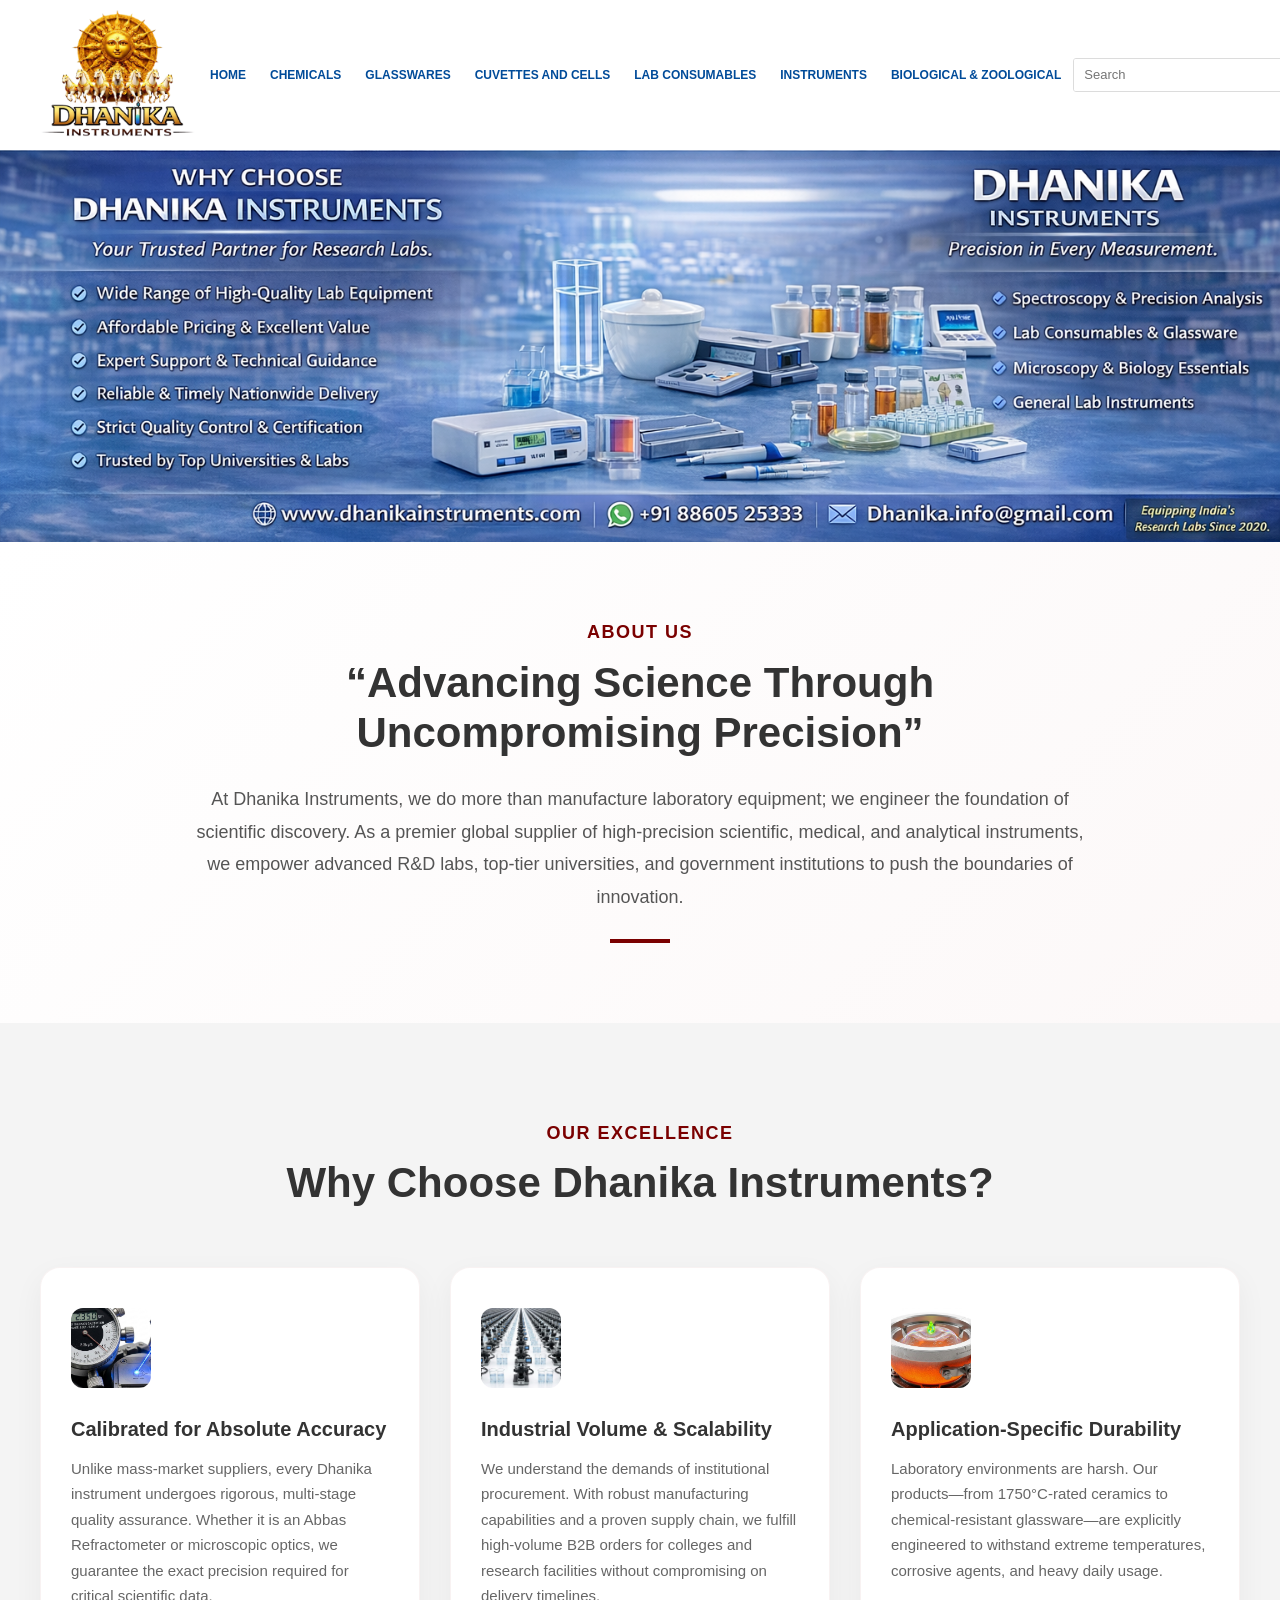
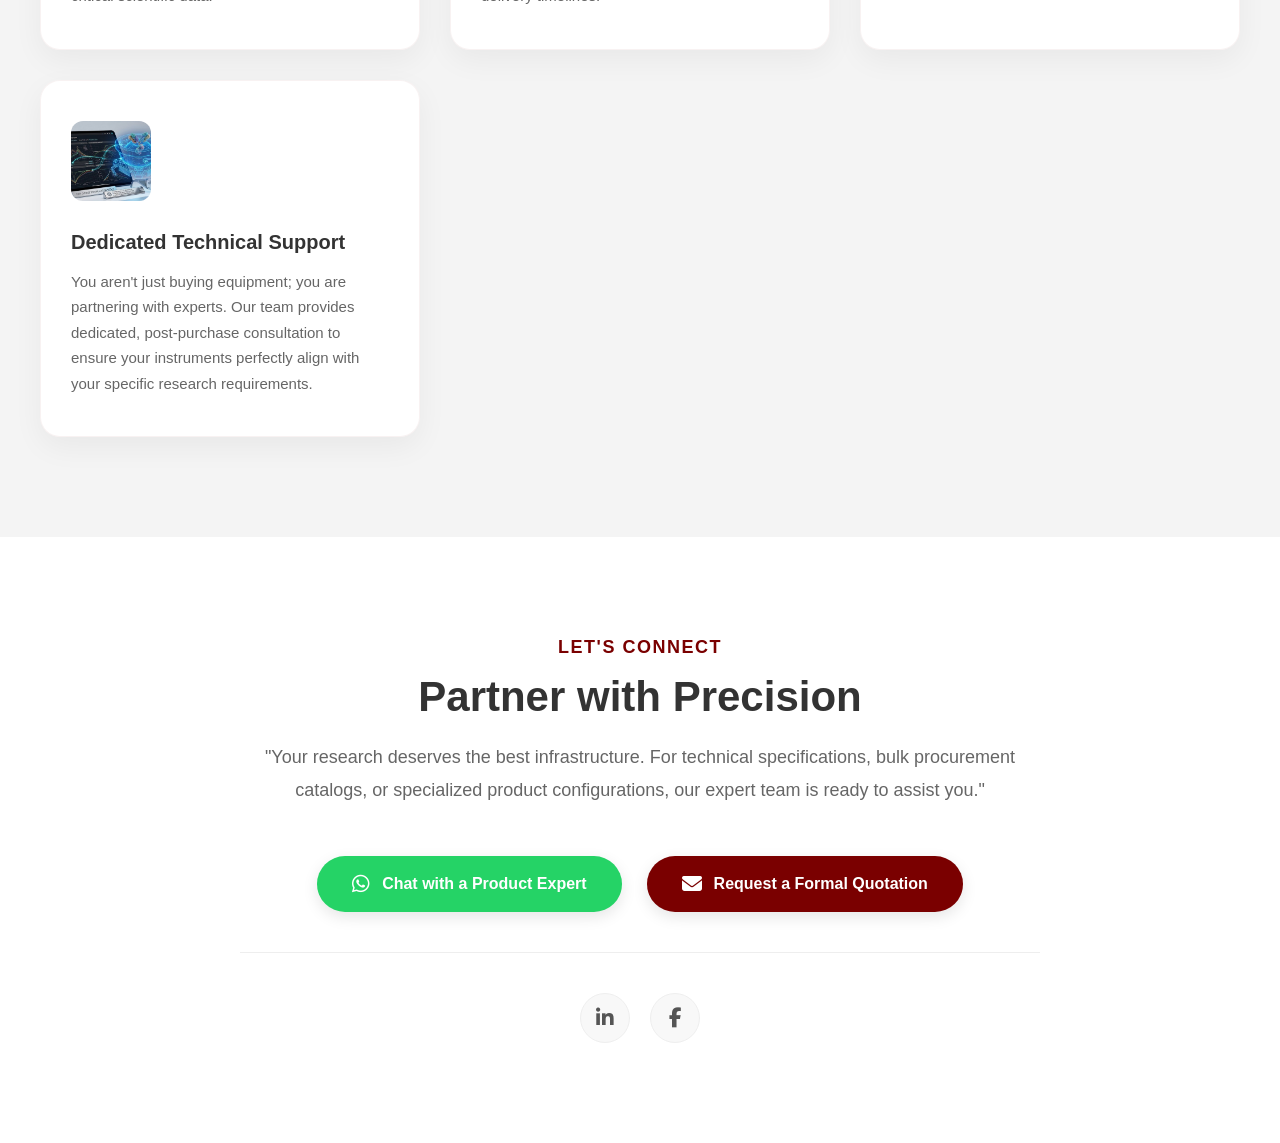
==== commit 533d81ab: "Update titles and links to use ampersand for consistency across biological, cuvettes, chemicals, gla" ====
--- a/index.html
+++ b/index.html
@@ -31,7 +31,7 @@
                     <li><a href="cuvettes.html">CUVETTES AND CELLS</a></li>
                     <li><a href="lab-consumables.html">LAB CONSUMABLES</a></li>
                     <li><a href="instruments.html">INSTRUMENTS</a></li>
-                    <li><a href="biological.html">BIOLOGICAL AND ZOOLOGICAL</a></li>
+                    <li><a href="biological.html">BIOLOGICAL & ZOOLOGICAL</a></li>
                 </ul>
             </div>
 
--- a/style.css
+++ b/style.css
@@ -188,14 +188,14 @@
     color: #7a0000;
     font-weight: 700;
     text-transform: uppercase;
-    letter-spacing: 2px;
-    font-size: 14px;
+    letter-spacing: 1.5px;
+    font-size: 18px;
     margin-bottom: 15px;
     display: block;
 }
 
 .about-section h2 {
-    font-size: 32px;
+    font-size: 42px;
     color: #333;
     margin-bottom: 25px;
     font-weight: 800;
@@ -238,7 +238,7 @@
 }
 
 .why-header h2 {
-    font-size: 36px;
+    font-size: 42px;
     color: #333;
     font-weight: 800;
 }
@@ -327,7 +327,7 @@
 }
 
 .contact-section h2 {
-    font-size: 36px;
+    font-size: 42px;
     color: #333;
     margin-bottom: 20px;
     font-weight: 800;
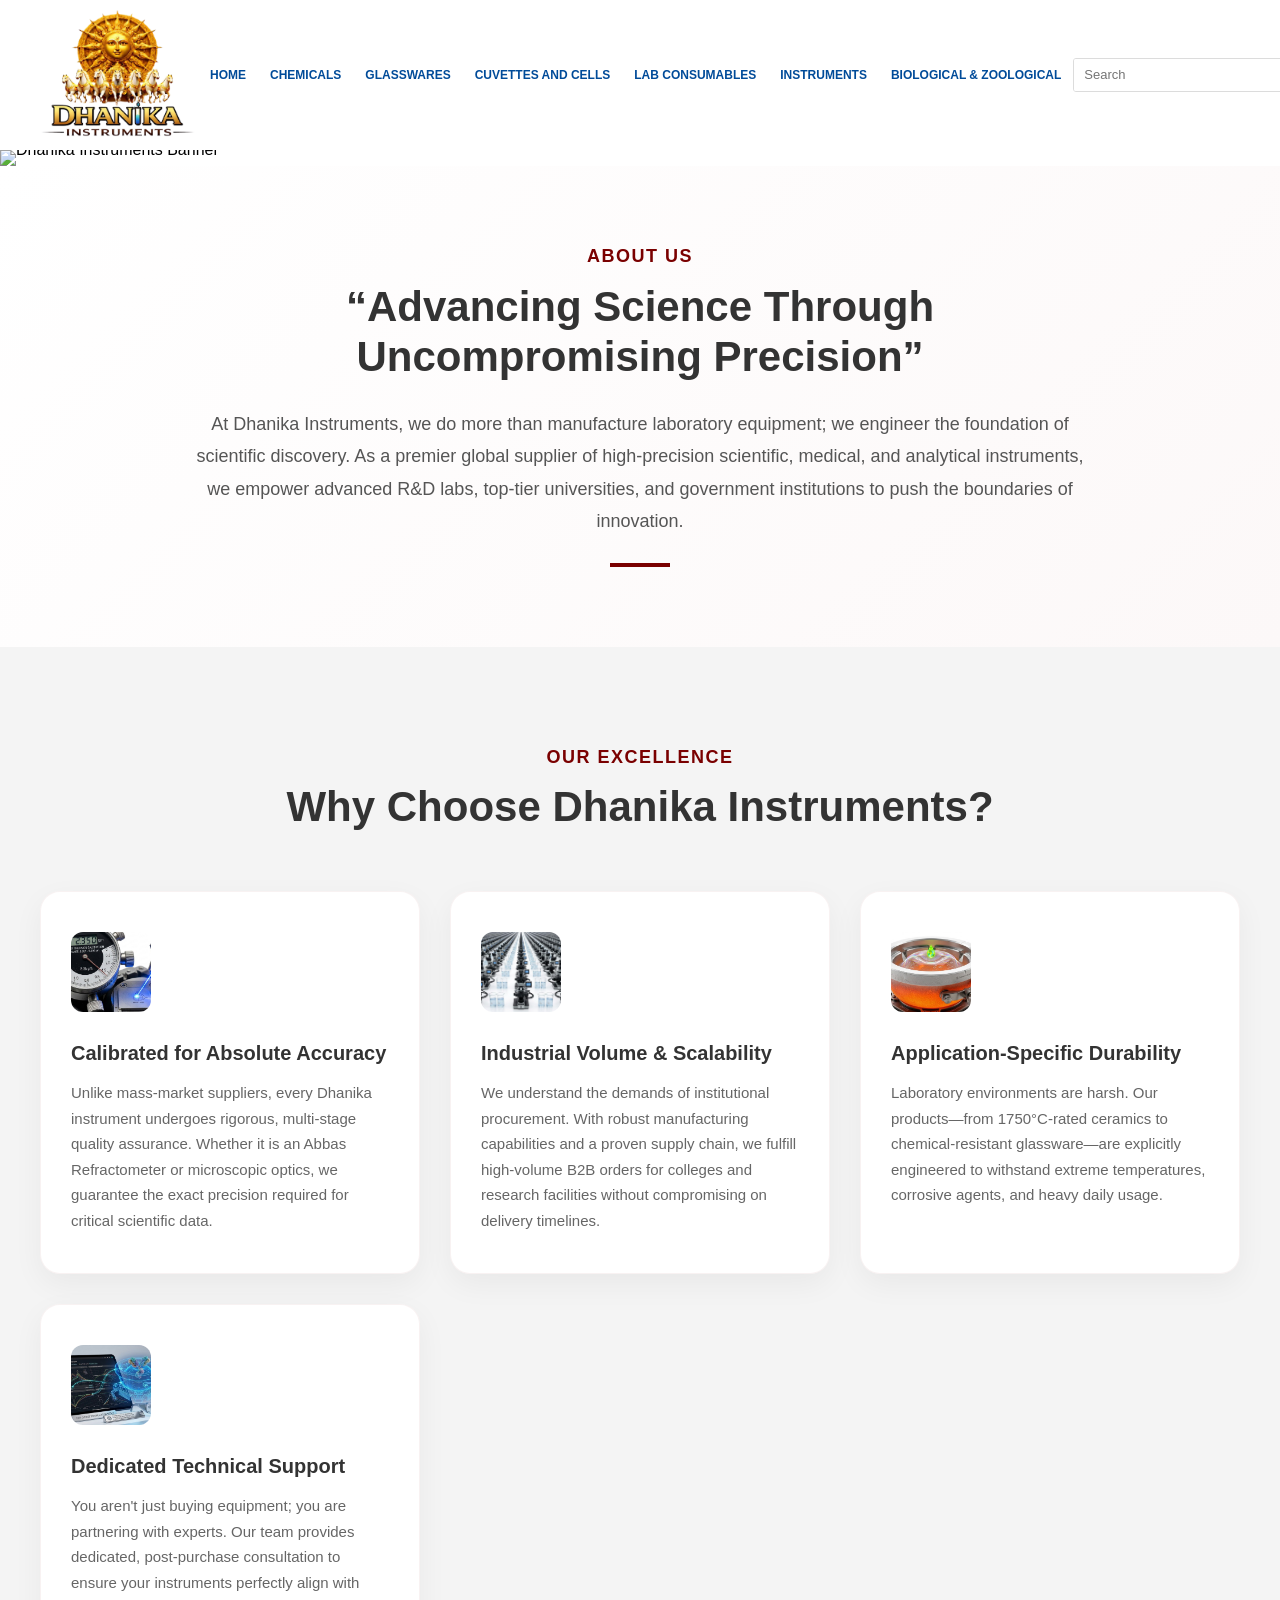
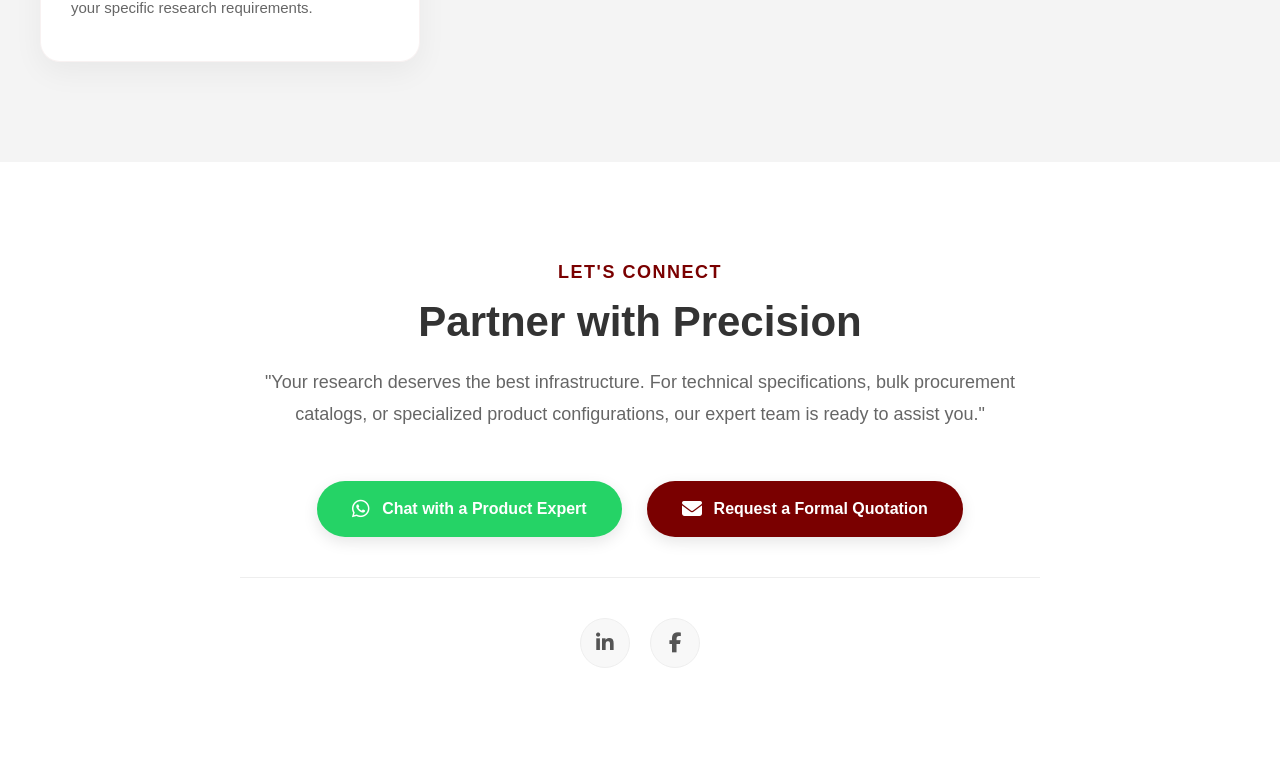
==== commit 32083681: "Replace banner image with new BANNER1.png and remove old banner.png" ====
--- a/index.html
+++ b/index.html
@@ -51,7 +51,7 @@
 
     <!-- Banner Section -->
     <section class="banner-section">
-        <img src="banner.png" alt="Dhanika Instruments Banner" class="banner-image">
+        <img src="BANNER1.png" alt="Dhanika Instruments Banner" class="banner-image">
     </section>
 
     <!-- About Us Section -->
